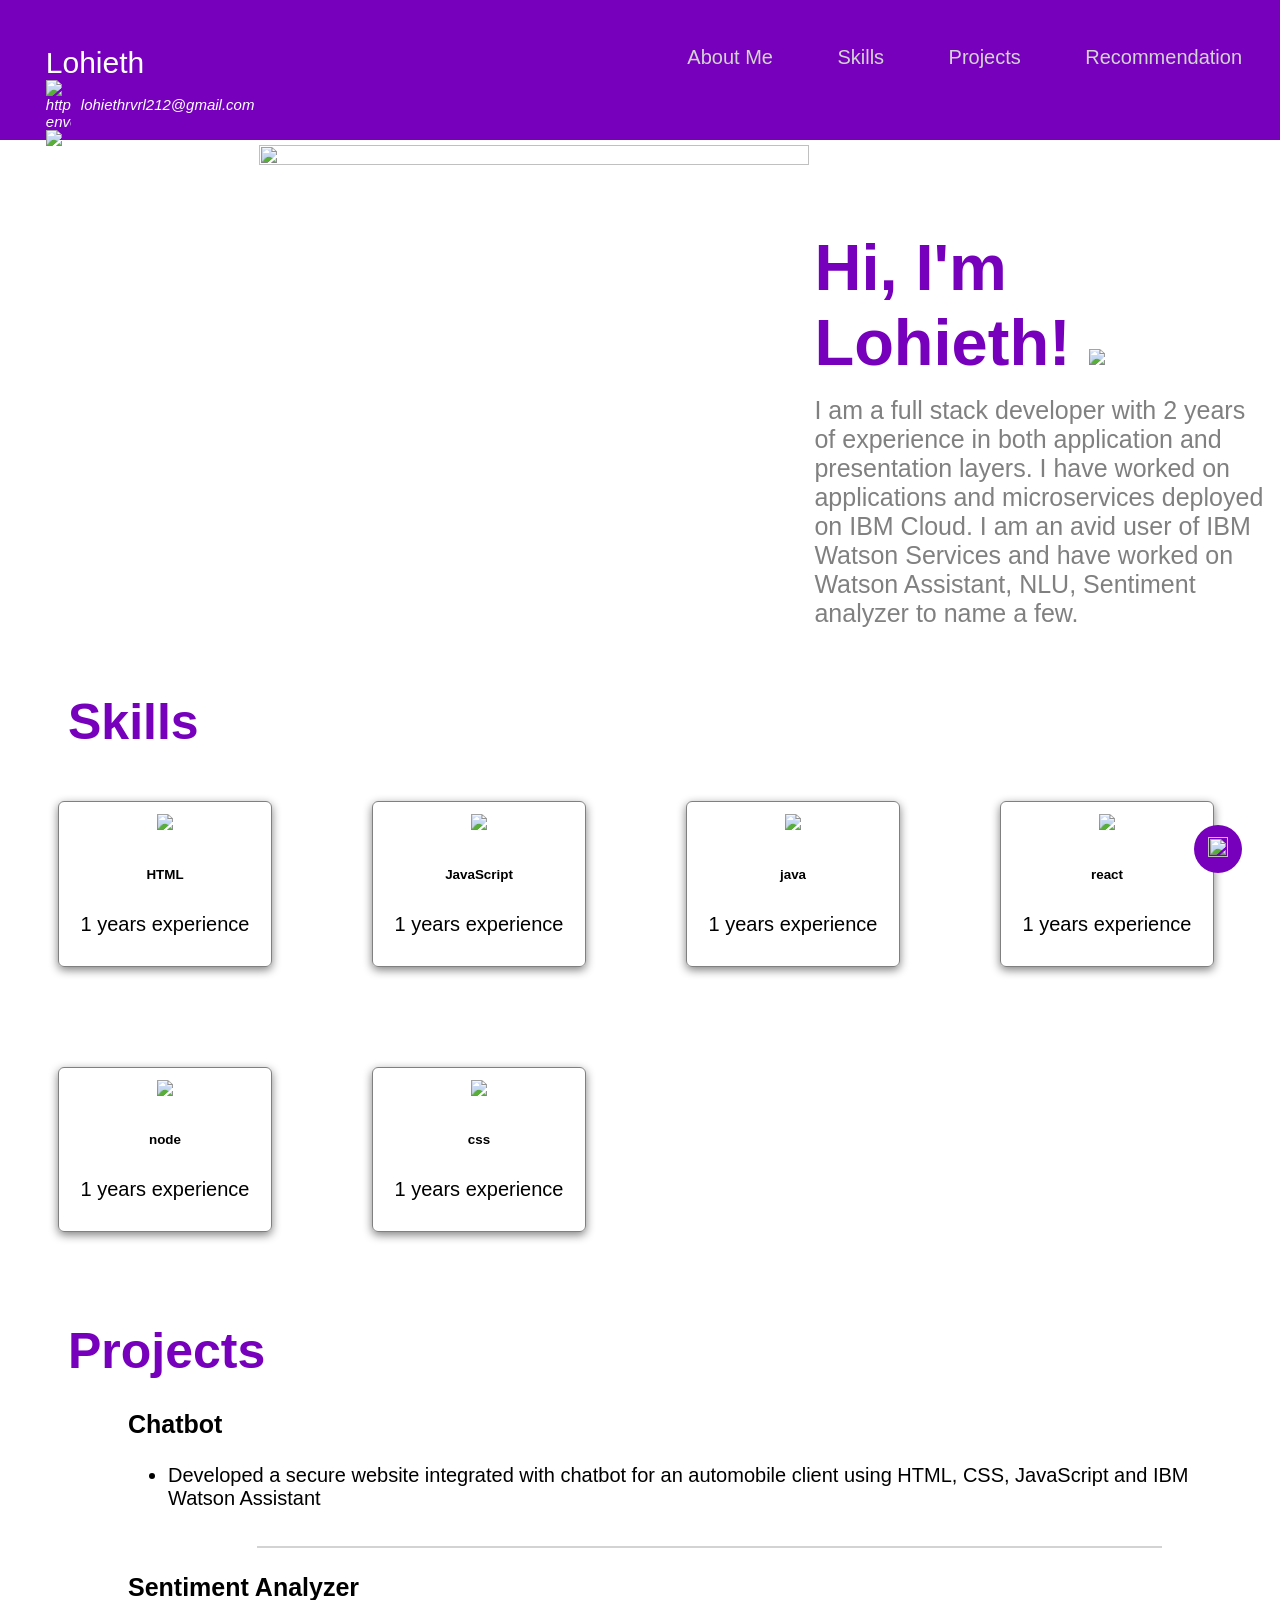
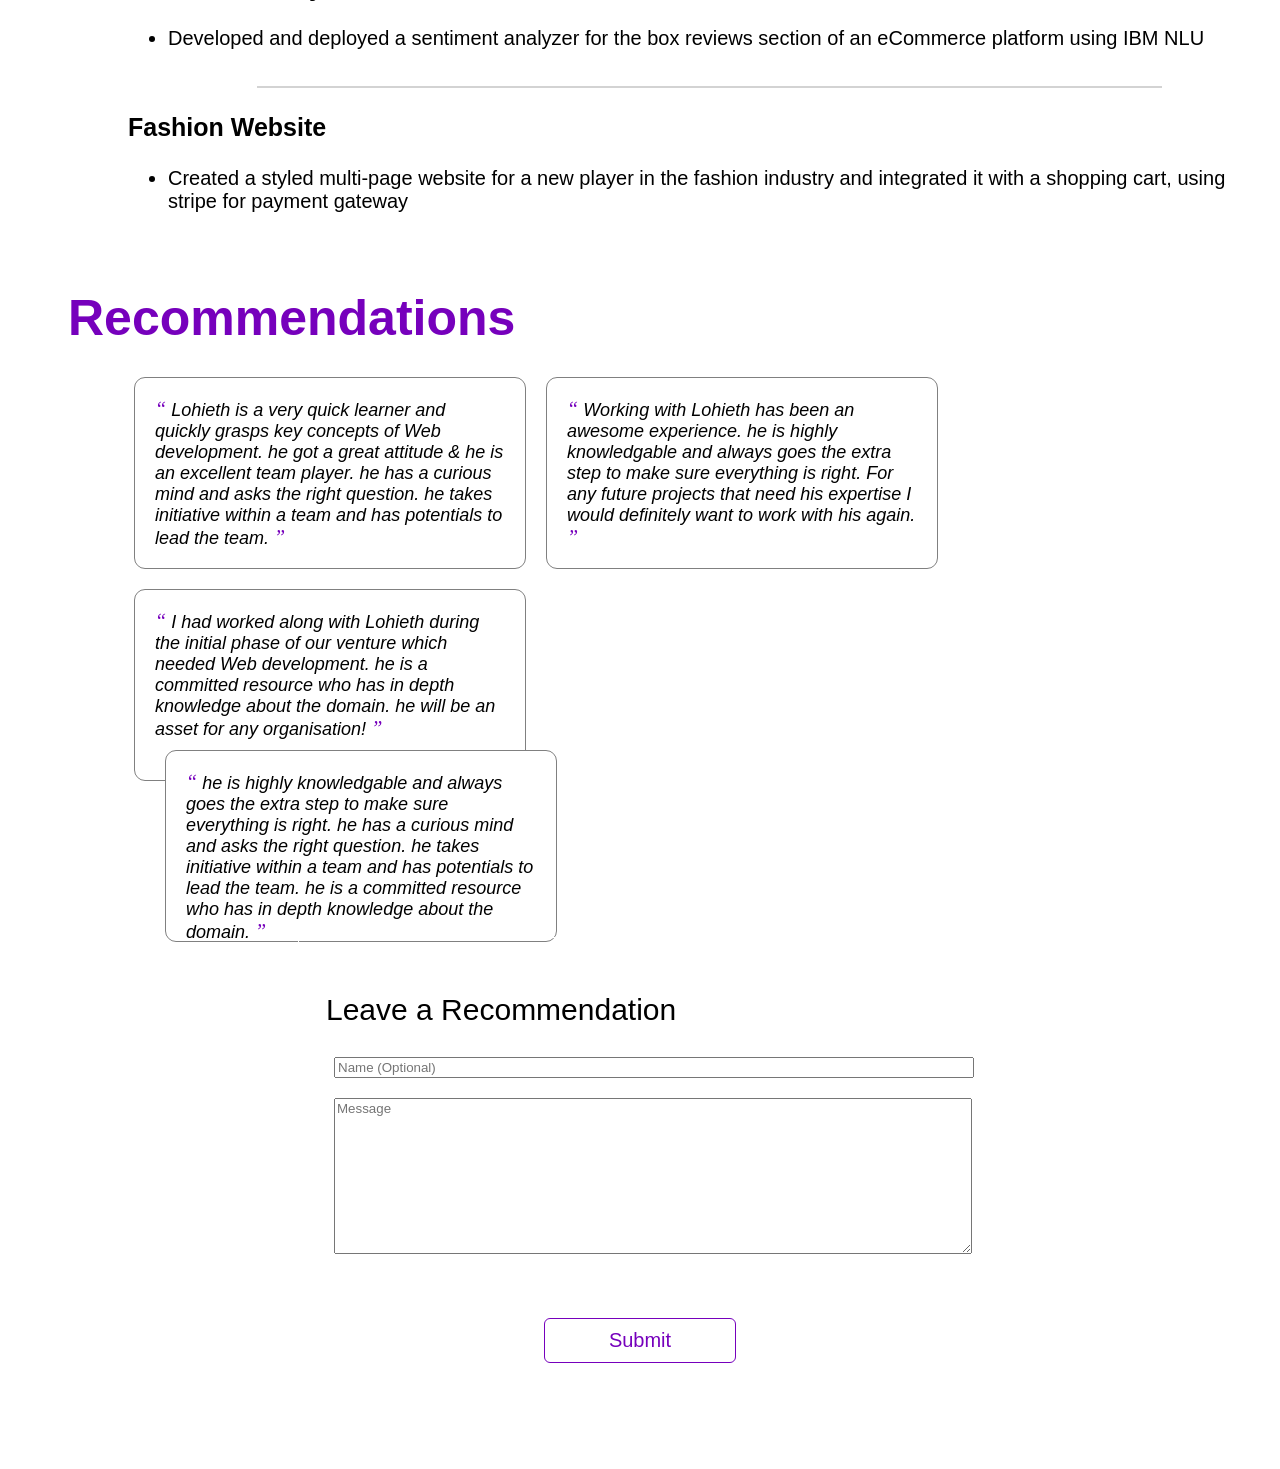
==== index.html @ 21ecb7ef "Add files via upload" ====
<!DOCTYPE html>
<html>
  <head>
    <title>Lohieth - Portfolio</title>
    <link rel="stylesheet" href="./newcss.css"/>
    <script src="./script.js"></script>
  </head>
  <body>
    <!-- Navigation Bar -->
    <nav>
      <div id="home">
        <div class="profile_name">
          Lohieth
          <div class="contact_info">
            <img src="html_finalprojimages/envelope.png" alt="https://icons8.com/icon/124377/circled-envelope"/>
          lohiethrvrl212@gmail.com
        </div>
        <div style="clear:both;"></div>
        <div class="contact_info">
          <img src="html_finalprojimages/phone.png" alt="https://icons8.com/icon/124377/circled-envelope"/>
          9384931628

        </div>
        </div>
        <div class="topdiv">
          <a class="topmenu" href="#about-me">About Me</a>
          <a class="topmenu" href="#Skills">Skills</a>
          <a class="topmenu" href="#Projects">Projects</a>
          <a class="topmenu" href="#Recommendation">Recommendation</a>
          <!-- Add the links for Skills, Projects and Recommendation here -->

        </div>
      </div>    
    </nav>

    <!-- About Me -->
    <section id="about-me" class="container">
      <div>
        <img src="https://miro.medium.com/max/1400/1*qdAW1TjCN57h1lbuuzvchg.gif" class="profile_image"/>
      </div>

      <div>
          <h1>
            Hi, I'm Lohieth! <img src="html_finalprojimages/bye.png" width="60px"/>
          </h1>
          <p>
            I am a full stack developer with 2 years of experience in both application and presentation layers.
            I have worked on applications and microservices deployed on IBM Cloud. 
            I am an avid user of IBM Watson Services and have worked on Watson Assistant, NLU, Sentiment analyzer to name a few.
          </p>
      </div>
    </section>
              
    <!-- Skills -->
    <section id="skills">
      <h2>Skills</h2>
      <div style="clear:both;"></div>

      <div class="all_skills">
        <div class="skill">
          <img src="html_finalprojimages/html5.png"/>
          <h6>HTML</h6>
          <p>1 years experience</p>
        </div>  

        <div class="skill">
          <img src="html_finalprojimages/js.jpeg"/>
          <h6>JavaScript</h6>
          <p>1 years experience</p>
        </div>  

        <div class="skill">
          <img src="html_finalprojimages/java.png"/>
          <h6>java</h6>
          <p>1 years experience</p>
        </div> 

        <div class="skill">
          <img src="html_finalprojimages/react.png"/>
          <h6>react</h6>
          <p>1 years experience</p>
        </div> 
        
        <div class="skill">
          <img src="html_finalprojimages/node.png"/>
          <h6>node</h6>
          <p>1 years experience</p>
        </div> 

        <div class="skill">
          <img src="html_finalprojimages/CSS3.png"/>
          <h6>css</h6>
          <p>1 years experience</p>
        </div> 
      </div>
    </section>
          
    <!-- Projects -->
    <section class="projects" id="projects">
      <h2>
        Projects
      </h2>
      <div style="clear:both;"></div>

        <div id="projects-container" class="projects-container">
          <div class="project-card">
            <h3>Chatbot</h3>
            <ul>
              <li>Developed a secure website integrated with chatbot for an automobile client using HTML, CSS, JavaScript and IBM Watson Assistant</li>
            </ul>
          </div>
          <hr>
          <div class="project-card">
            <h3>Sentiment Analyzer</h3>
            <ul>
              <li>Developed and deployed a sentiment analyzer for the box reviews section of an eCommerce platform using IBM NLU</li>
            </ul>
          </div>
          <hr>
          <div class="project-card">
            <h3>Fashion Website</h3>
            <ul>
              <li>Created a styled multi-page website for a new player in the fashion industry and integrated it with a shopping cart, using stripe for payment gateway</li>
            </ul>
          </div>
    </div>
    </section>
    <div style="clear:both;"></div>

    <!-- Recommendations -->
    <section id="recommendations">
      <h2>Recommendations</h2>
      <div style="clear:both;"></div>
      <div class="all_recommendations" id="all_recommendations">
        <div class="recommendation">
          <span>&#8220;</span>
          Lohieth is a very quick learner and quickly grasps key concepts of Web development. 
          he got a great attitude & he is an excellent team player. 
          he has a curious mind and asks the right question. 
          he takes initiative within a team and has potentials to lead the team.
          <span>&#8221;</span>
        </div>
        <div class="recommendation">
          <span>&#8220;</span>
          Working with Lohieth has been an awesome experience. 
          he is highly knowledgable and always goes the extra step to make sure everything is right. 
          For any future projects that need his expertise I would definitely want to work with his again.
          <span>&#8221;</span>
        </div>
        <div class="recommendation">
          <span>&#8220;</span>
          I had worked along with Lohieth during the initial phase of our venture which needed Web development. 
          he is a committed resource who has in depth knowledge about the domain. 
          he will be an asset for any organisation! 
          <span>&#8221;</span>
        <div class="recommendation1">
          <span>&#8220;</span>
          he is highly knowledgable and always goes the extra step to make sure everything is right.
          he has a curious mind and asks the right question. 
          he takes initiative within a team and has potentials to lead the team.
          he is a committed resource who has in depth knowledge about the domain. 
          <span>&#8221;</span>
        </div>
      </div>
    </section>

    <!-- Recommendation Form -->
    <br><br><br><br><br><br><br>
    <section id="contact">
      <div class="flex_center">
        <fieldset>
          <legend class="introduction">Leave a Recommendation</legend>          
          <input type="text" placeholder="Name (Optional)"> <br/>
          <textarea id="new_recommendation" cols="500" rows="10" placeholder="Message"></textarea>
          <div class="flex_center">
            <button id="recommend_btn" onclick="addRecommendation()">Submit</button>
          </div>
        </fieldset>
      </div>
    </section>

    <div class="iconbutton">
      <a href="#home">
        <img src="html_finalprojimages/home.png"/>
      </a>
    </div>

    <div class="popup" id="popup" class="flex_center">
      <img src="html_finalprojimages/checkmark--outline.svg"/>
      <h3><!-- Add appropriate text here--></h3>
      <button onclick="showPopup(false)">Ok</button>
    </div>
  </body>
</html>
---- newcss.css ----
body {
  font-family: 'Trebuchet MS', 'Lucida Sans Unicode', 'Lucida Grande', 'Lucida Sans', Arial, sans-serif;
}

/* Navigation Bar */

#home {
  background-color:  #7600bc;
  padding-bottom: 1cm;
  margin-left:-1cm;
  margin-right:-1cm;
  margin-top:-1cm;
  padding-top: 2cm;
  padding-bottom: 2cm;
  height: 5mm;
 }

.topmenu {
  color: lightgray;
  margin: 10px;
  padding: 20px;
  font-size: 20px;
  text-decoration:none;
}

.topmenu:hover {
  color: white;
  /* Add the styles here */
  font-weight: bolder;
  text-decoration: underline;
}

.topdiv {
  float: right;
  padding-right: 1cm;
}

.profile_name {
  float: left;
  padding-left: 2cm;
  /* Add the styles here */
  color: white;
  font-size: 30px;
  
}

.profile_name .contact_info {
  font-size: 15px;
  font-style: italic;
  display: flex;
  align-items: center;
  flex-direction: row;
}

.contact_info img {
  width:25px;
  margin-right: 10px;
  float:left;
}

/* Titles */

h2 {
  text-align: justify;
  font-size: 50px;
  text-align: center;
  float: left;
  color: #7600bc;
  margin: 30px;
  margin-left: 60px;
  margin-top: 40px;
  margin-bottom: 0px;
}

.introduction {
  text-align: justify;
  font-size: 30px;
  text-align: center;
  float: left;
  margin-top: 30px;
  margin-bottom: 20px;
  animation-duration: 5s;
  position: relative;
}

/* Used in the About Me sections */

.container {
  display: flex;
}

/* About Me */

.about-me {
  display: flex;
  align-items: center;
}

#about-me h1 {
  font-size: 65px;
  margin-top: 90px;
  color: #7600bc;
}

#about-me p {
  font-size: 25px;
  color: rgb(128, 128, 128);
  margin-top: -1cm;
}

.profile_image {
  width: 550px;
  height: fit-content;
  vertical-align: middle;
  margin: 5px;
}

/* Skills */

.all_skills {
  display: flex;
  flex-direction: row;
  flex-flow: wrap;
}

.skill {
  border: 1px solid gray;
  display: block;
  border-radius: 6px;
  text-align: center;
  margin: 50px;
  padding: 10px;
  width: 2in;
  font-size: 20px;
  box-shadow: 0 3px 10px gray;
}

.skill img {
  height: 35px;
  align-items: center;
}

.skills h6 {
  align-items: center;
  font-size: 20px;
  margin-block-start: 8px;
  margin-block-end: 5px;
  font-weight: bold;
} 

.skills p {
  align-items: center;
  font-size: 15px;
  color: gray;
  margin-block-start: 5px;
  margin-block-end: 5px;
} 

.flex_center {
  display: flex;
  align-items: center;
  justify-content: center;
}

/* Projects */

.projects-container {
  margin-top: 30px;
  margin-left: 60px;
}

.projects-container hr {
  border: 1px solid lightgray;
  width: 75%;
  margin-left: 5cm;
}

.project-card {
  margin: 0 15px 15px 30px;
  padding-bottom: 5px;
}

.project-card h3 {
  font-size: 25px;
  margin-left: 30px;
}

.project-card li {
  font-size: 20px;
  margin-left: 30px;
}

/* Recommendations */

.all_recommendations {
  display: flex;
  align-items: center;
  margin-left: 1in;
  flex-direction: row;
  flex-flow: wrap;
  padding: 20px;
}

.recommendation {
  font-style: italic;
  text-align: left;
  width: 21.875rem;
  padding: 1rem;
  background-color: #fff;
  border-radius: 11px;
  box-shadow: 0 3px 10px var(--primary-shadow);
  padding: 20px;
  margin: 10px;
  border:1px solid gray;
  font-size: 18px;
  height:150px
}

.recommendation span {
  color: #7600bc;
  font-size: 20px;
  font-family: 'Times New Roman', Times, serif;
}

.recommendation1 {
  font-style: italic;
  text-align: left;
  width: 21.875rem;
  padding: 1rem;
  background-color: #fff;
  border-radius: 11px;
  box-shadow: 0 3px 10px var(--primary-shadow);
  padding: 20px;
  margin: 10px;
  border:1px solid gray;
  font-size: 18px;
  height:150px
}
.recommendation1 span {
  color: #7600bc;
  font-size: 20px;
  font-family: 'Times New Roman', Times, serif;
}
/* Scroll to Top Button */

.iconbutton{
  width: 48px;
  height: 48px;
  border-radius: 100%;
  background-color: #7600bc;
  display: flex;
  align-items: center;
  justify-content: center;
  position: fixed;
  right: 3%;
  bottom: 3%;
  cursor: pointer;
}
.iconbutton img{
  height: 20px;
  width: 20px;
}
/* Form Pop-up */

.popup {
  width:400px;
  background-color: #e8bcf0;
  border-radius: 3mm;
  top: 50%;
  left:50%;
  transform: translate(-50%,-50%);
  text-align: center;
  position: fixed;
  /* padding: 30px; */
  visibility: hidden;
}

.popup img {
  padding-top: 20px;
}

.popup button {
  background-color: #fff;
  border: 1px solid #7600bc;
  color: #7600bc;
  display: block;
  border-radius: 6px;
  text-align: center;
  margin: 50px;
  padding: 10px;
  width: 2in;
  font-size: 20px;
  margin-left: 25%;
}

.popup button:hover {
  background-color: #fff;
  border: 2px solid #7600bc;
  color: #7600bc;
  display: block;
  font-weight: bolder;
  text-align: center;
  cursor: pointer;
  margin-left: 25%;
}

/* Recommendation Form */

input, textarea {
  font-family: 'Trebuchet MS', 'Lucida Sans Unicode', 'Lucida Grande', 'Lucida Sans', Arial, sans-serif; 
  margin: 10px;  
  width:100%;
}

fieldset {
  display: flexbox;
  align-content: center;
  justify-content: center;  
  padding: 25px; 
  margin-left: 50px; 
  margin-right: 50px;   
  border: thin solid white;
  width: 50%;
}

/* Buttons */

button {
  background-color: #fff;
  border: 1px solid #7600bc;
  color: #7600bc;
  display: block;
  border-radius: 6px;
  text-align: center;
  margin: 50px;
  padding: 10px;
  width: 2in;
  font-size: 20px;
}

button:hover {
  background-color: #7600bc;
  border: 1px solid #7600bc;
  color: #fff;
  display: block;
  border-radius: 6px;
  text-align: center;
  cursor: pointer;
}
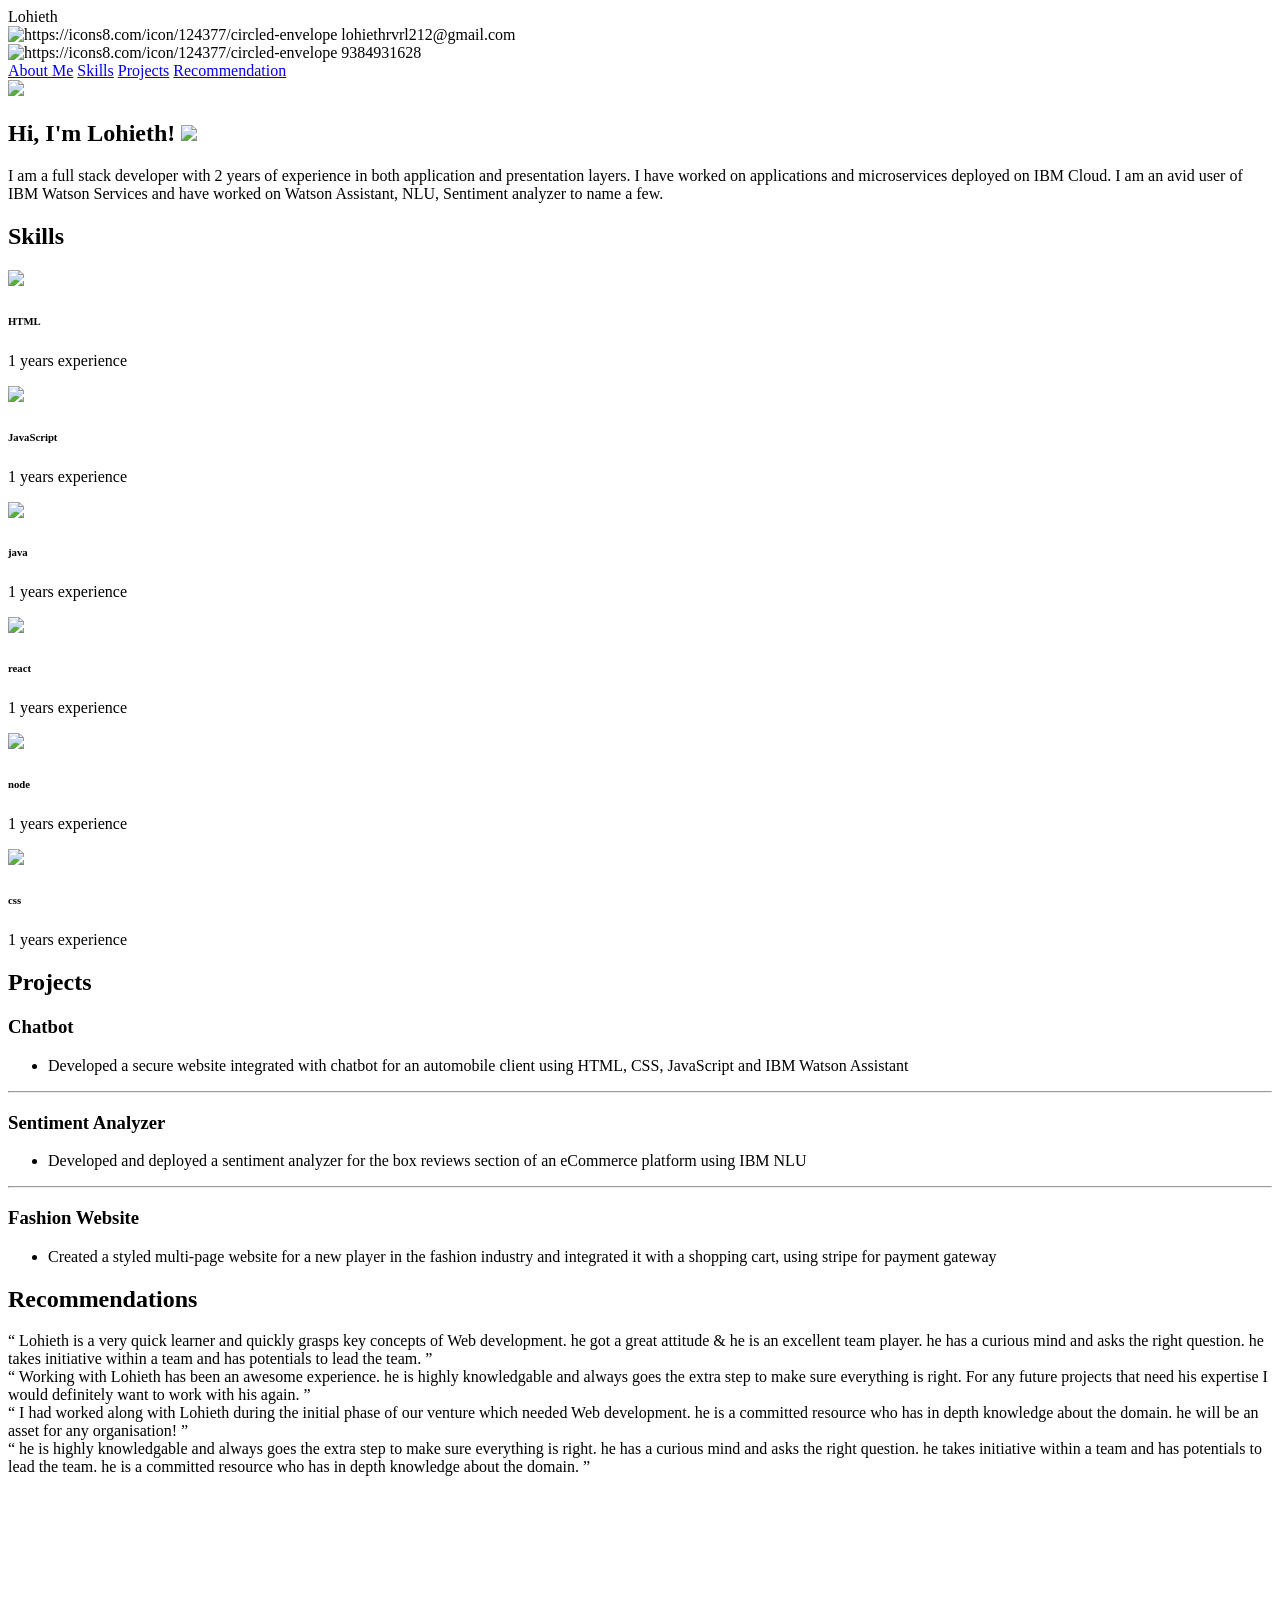
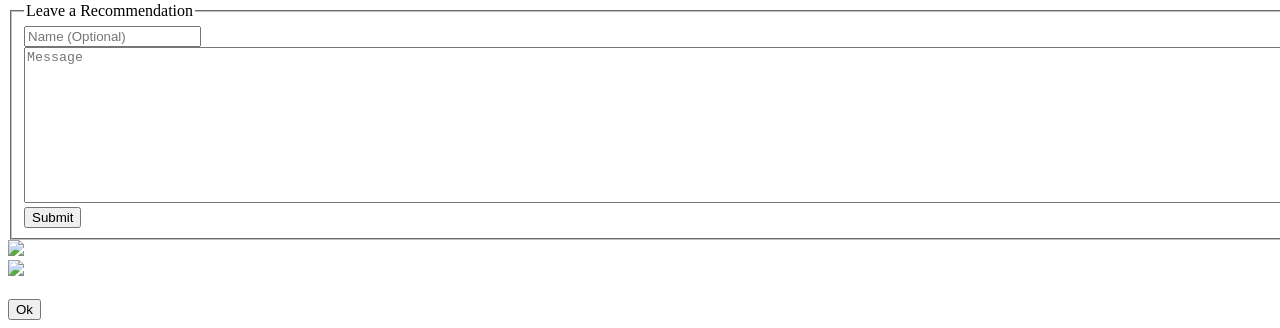
==== commit ffa144ab: "Fix HTML encoding and update image paths Replaced encoded HTML entities with actual characters and u" ====
--- a/index.html
+++ b/index.html
@@ -12,12 +12,12 @@
         <div class="profile_name">
           Lohieth
           <div class="contact_info">
-            <img src="html_finalprojimages/envelope.png" alt="https://icons8.com/icon/124377/circled-envelope"/>
+            <img src="envelope.png" alt="https://icons8.com/icon/124377/circled-envelope"/>
           lohiethrvrl212@gmail.com
         </div>
         <div style="clear:both;"></div>
         <div class="contact_info">
-          <img src="html_finalprojimages/phone.png" alt="https://icons8.com/icon/124377/circled-envelope"/>
+          <img src="phone.png" alt="https://icons8.com/icon/124377/circled-envelope"/>
           9384931628
 
         </div>
@@ -41,7 +41,7 @@
 
       <div>
           <h1>
-            Hi, I'm Lohieth! <img src="html_finalprojimages/bye.png" width="60px"/>
+            Hi, I'm Lohieth! <img src="bye.png" width="60px"/>
           </h1>
           <p>
             I am a full stack developer with 2 years of experience in both application and presentation layers.
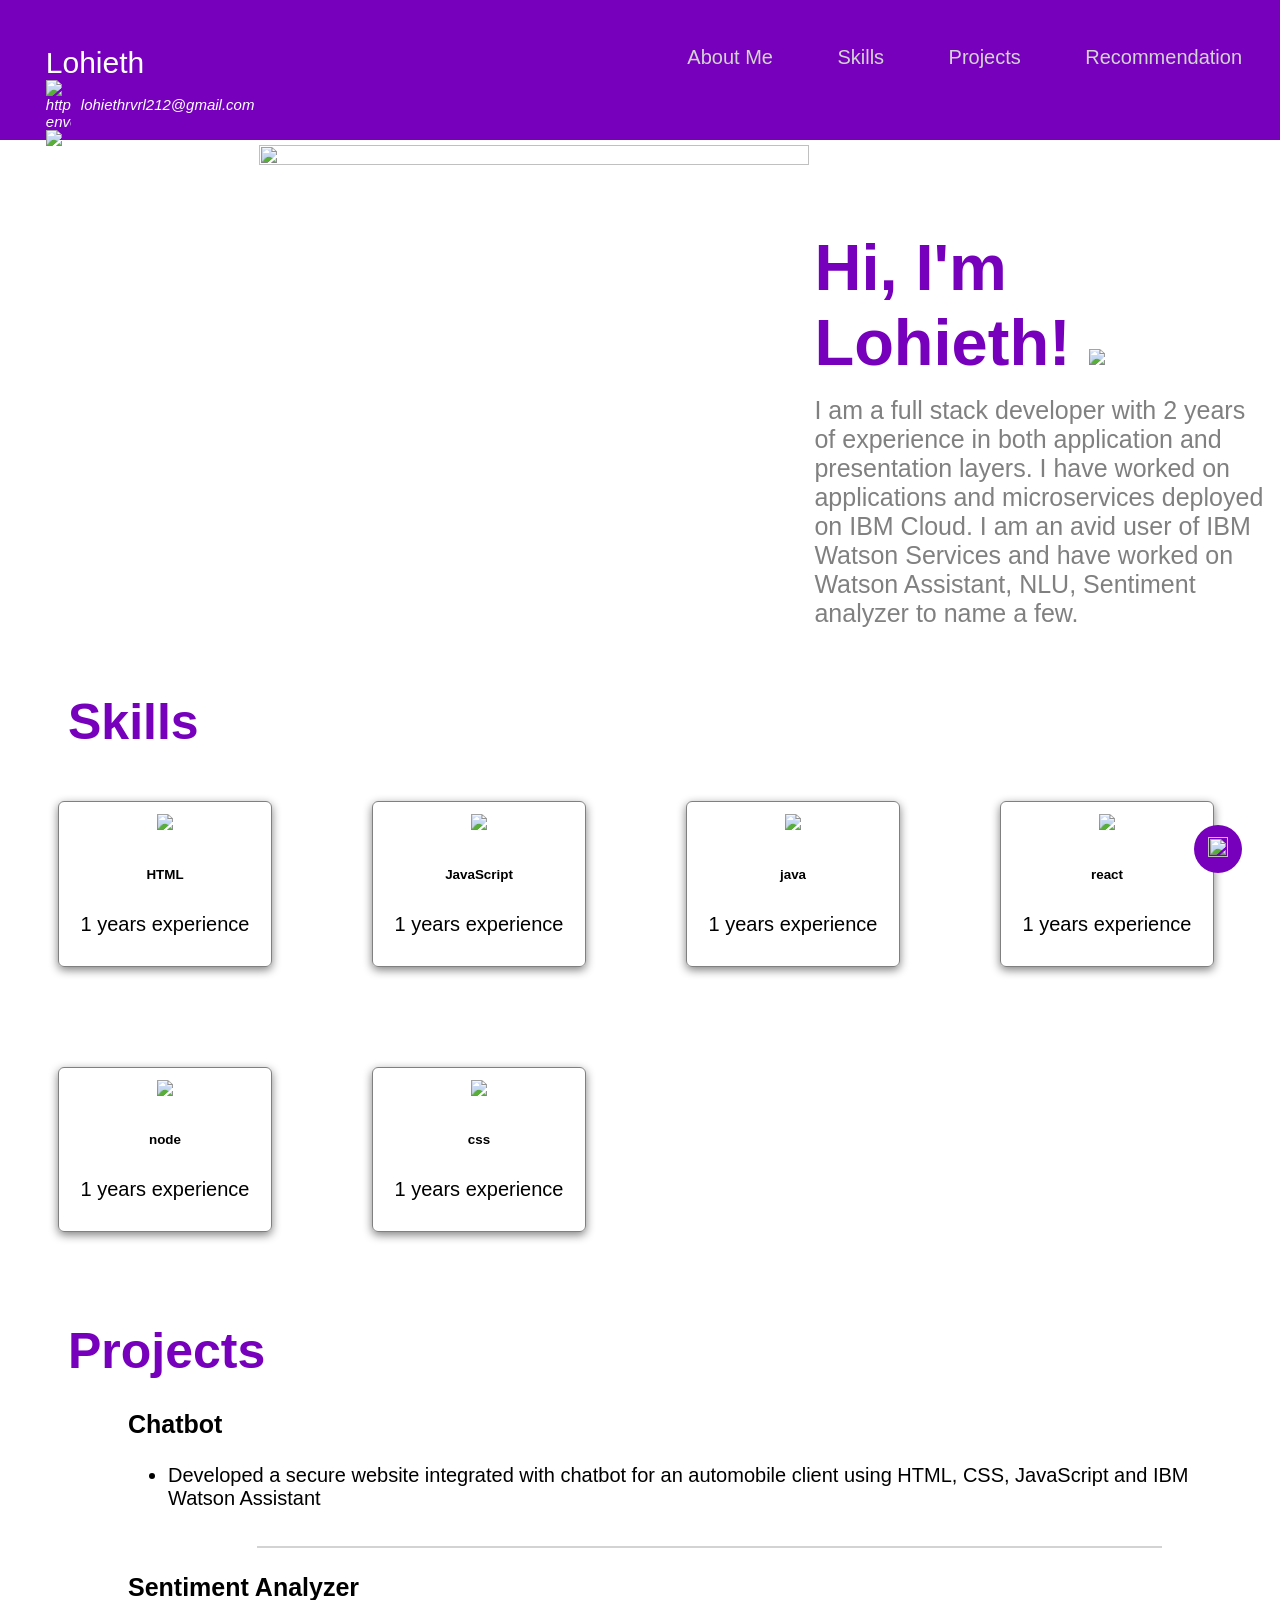
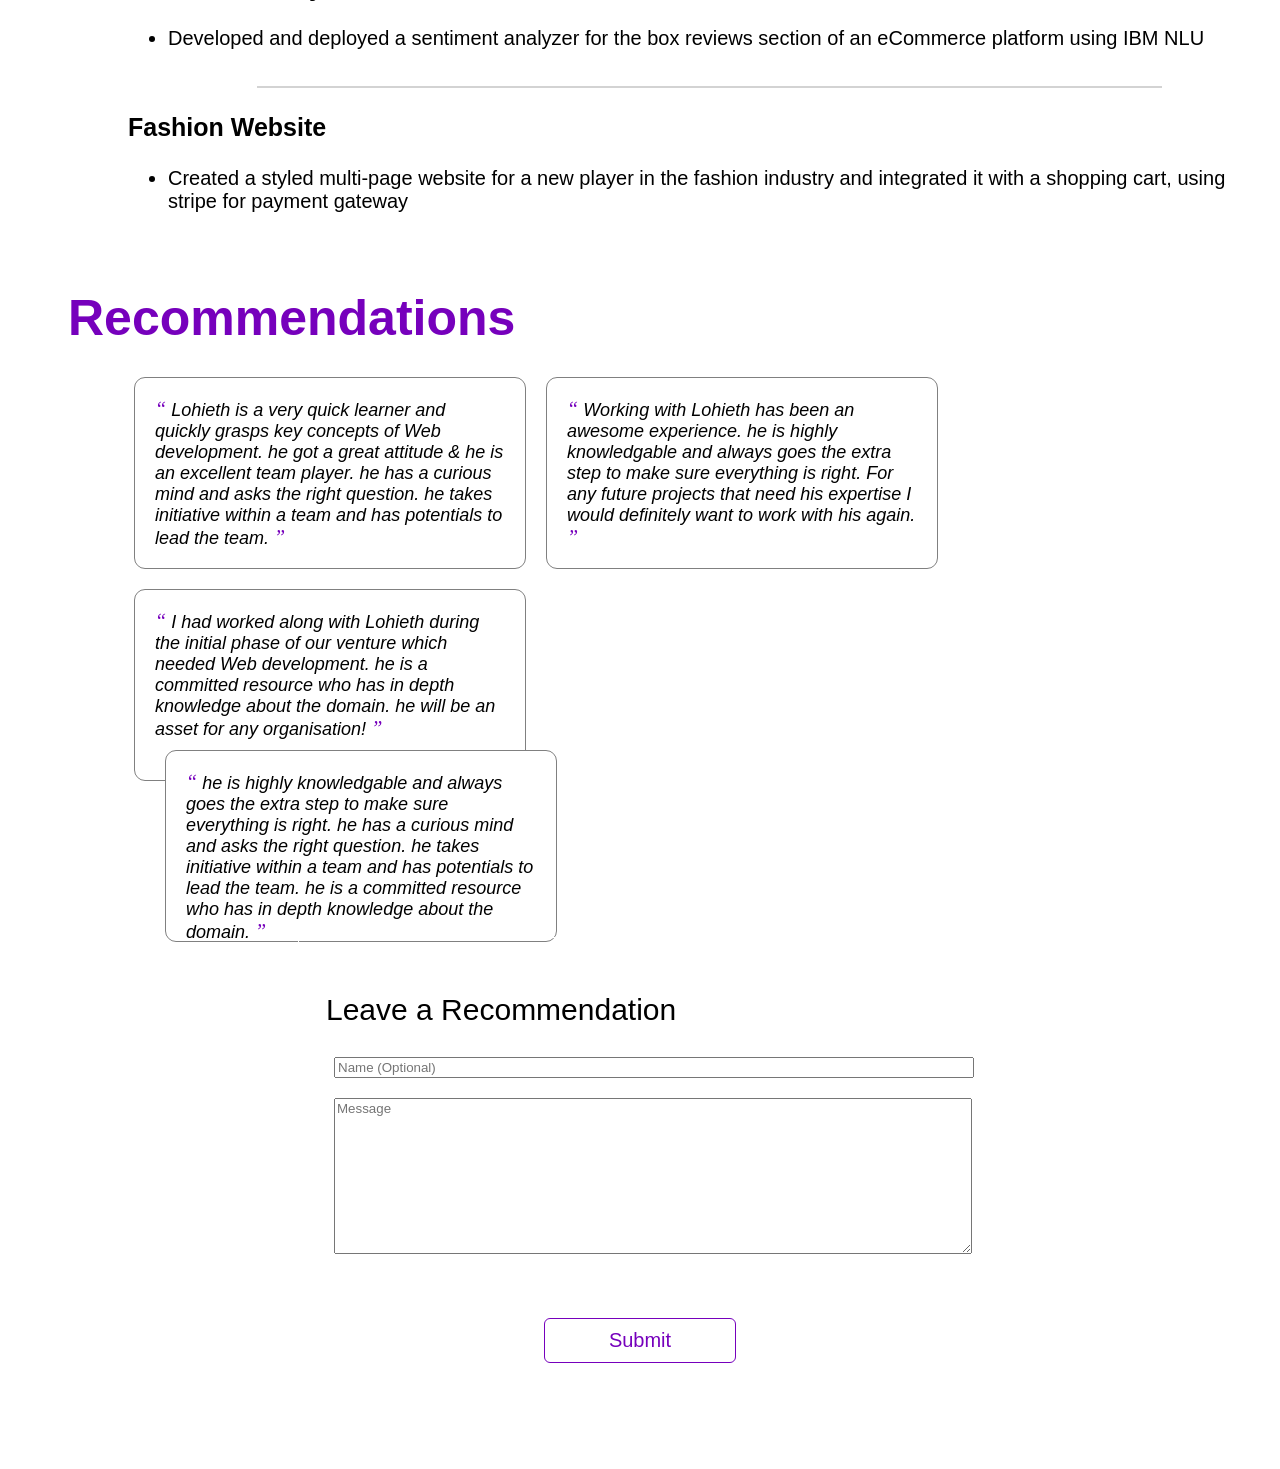
==== commit 139c70ab: "Update HTML structure and file references" ====
--- a/index.html
+++ b/index.html
@@ -2,8 +2,8 @@
 <html>
   <head>
     <title>Lohieth - Portfolio</title>
-    <link rel="stylesheet" href="./newcss.css"/>
-    <script src="./script.js"></script>
+    <link rel="stylesheet" href="./styles.css"/>
+    <script src="./scripts.js"></script>
   </head>
   <body>
     <!-- Navigation Bar -->
@@ -88,7 +88,7 @@
         </div> 
 
         <div class="skill">
-          <img src="html_finalprojimages/CSS3.png"/>
+          <img src="CSS3.png"/>
           <h6>css</h6>
           <p>1 years experience</p>
         </div> 
@@ -181,12 +181,12 @@
 
     <div class="iconbutton">
       <a href="#home">
-        <img src="html_finalprojimages/home.png"/>
+        <img src="home.png"/>
       </a>
     </div>
 
     <div class="popup" id="popup" class="flex_center">
-      <img src="html_finalprojimages/checkmark--outline.svg"/>
+      <img src="checkmark--outline.svg"/>
       <h3><!-- Add appropriate text here--></h3>
       <button onclick="showPopup(false)">Ok</button>
     </div>
--- a/styles.css
+++ b/styles.css
@@ -0,0 +1,349 @@
+body {
+  font-family: 'Trebuchet MS', 'Lucida Sans Unicode', 'Lucida Grande', 'Lucida Sans', Arial, sans-serif;
+}
+
+/* Navigation Bar */
+
+#home {
+  background-color:  #7600bc;
+  padding-bottom: 1cm;
+  margin-left:-1cm;
+  margin-right:-1cm;
+  margin-top:-1cm;
+  padding-top: 2cm;
+  padding-bottom: 2cm;
+  height: 5mm;
+ }
+
+.topmenu {
+  color: lightgray;
+  margin: 10px;
+  padding: 20px;
+  font-size: 20px;
+  text-decoration:none;
+}
+
+.topmenu:hover {
+  color: white;
+  /* Add the styles here */
+  font-weight: bolder;
+  text-decoration: underline;
+}
+
+.topdiv {
+  float: right;
+  padding-right: 1cm;
+}
+
+.profile_name {
+  float: left;
+  padding-left: 2cm;
+  /* Add the styles here */
+  color: white;
+  font-size: 30px;
+  
+}
+
+.profile_name .contact_info {
+  font-size: 15px;
+  font-style: italic;
+  display: flex;
+  align-items: center;
+  flex-direction: row;
+}
+
+.contact_info img {
+  width:25px;
+  margin-right: 10px;
+  float:left;
+}
+
+/* Titles */
+
+h2 {
+  text-align: justify;
+  font-size: 50px;
+  text-align: center;
+  float: left;
+  color: #7600bc;
+  margin: 30px;
+  margin-left: 60px;
+  margin-top: 40px;
+  margin-bottom: 0px;
+}
+
+.introduction {
+  text-align: justify;
+  font-size: 30px;
+  text-align: center;
+  float: left;
+  margin-top: 30px;
+  margin-bottom: 20px;
+  animation-duration: 5s;
+  position: relative;
+}
+
+/* Used in the About Me sections */
+
+.container {
+  display: flex;
+}
+
+/* About Me */
+
+.about-me {
+  display: flex;
+  align-items: center;
+}
+
+#about-me h1 {
+  font-size: 65px;
+  margin-top: 90px;
+  color: #7600bc;
+}
+
+#about-me p {
+  font-size: 25px;
+  color: rgb(128, 128, 128);
+  margin-top: -1cm;
+}
+
+.profile_image {
+  width: 550px;
+  height: fit-content;
+  vertical-align: middle;
+  margin: 5px;
+}
+
+/* Skills */
+
+.all_skills {
+  display: flex;
+  flex-direction: row;
+  flex-flow: wrap;
+}
+
+.skill {
+  border: 1px solid gray;
+  display: block;
+  border-radius: 6px;
+  text-align: center;
+  margin: 50px;
+  padding: 10px;
+  width: 2in;
+  font-size: 20px;
+  box-shadow: 0 3px 10px gray;
+}
+
+.skill img {
+  height: 35px;
+  align-items: center;
+}
+
+.skills h6 {
+  align-items: center;
+  font-size: 20px;
+  margin-block-start: 8px;
+  margin-block-end: 5px;
+  font-weight: bold;
+} 
+
+.skills p {
+  align-items: center;
+  font-size: 15px;
+  color: gray;
+  margin-block-start: 5px;
+  margin-block-end: 5px;
+} 
+
+.flex_center {
+  display: flex;
+  align-items: center;
+  justify-content: center;
+}
+
+/* Projects */
+
+.projects-container {
+  margin-top: 30px;
+  margin-left: 60px;
+}
+
+.projects-container hr {
+  border: 1px solid lightgray;
+  width: 75%;
+  margin-left: 5cm;
+}
+
+.project-card {
+  margin: 0 15px 15px 30px;
+  padding-bottom: 5px;
+}
+
+.project-card h3 {
+  font-size: 25px;
+  margin-left: 30px;
+}
+
+.project-card li {
+  font-size: 20px;
+  margin-left: 30px;
+}
+
+/* Recommendations */
+
+.all_recommendations {
+  display: flex;
+  align-items: center;
+  margin-left: 1in;
+  flex-direction: row;
+  flex-flow: wrap;
+  padding: 20px;
+}
+
+.recommendation {
+  font-style: italic;
+  text-align: left;
+  width: 21.875rem;
+  padding: 1rem;
+  background-color: #fff;
+  border-radius: 11px;
+  box-shadow: 0 3px 10px var(--primary-shadow);
+  padding: 20px;
+  margin: 10px;
+  border:1px solid gray;
+  font-size: 18px;
+  height:150px
+}
+
+.recommendation span {
+  color: #7600bc;
+  font-size: 20px;
+  font-family: 'Times New Roman', Times, serif;
+}
+
+.recommendation1 {
+  font-style: italic;
+  text-align: left;
+  width: 21.875rem;
+  padding: 1rem;
+  background-color: #fff;
+  border-radius: 11px;
+  box-shadow: 0 3px 10px var(--primary-shadow);
+  padding: 20px;
+  margin: 10px;
+  border:1px solid gray;
+  font-size: 18px;
+  height:150px
+}
+.recommendation1 span {
+  color: #7600bc;
+  font-size: 20px;
+  font-family: 'Times New Roman', Times, serif;
+}
+/* Scroll to Top Button */
+
+.iconbutton{
+  width: 48px;
+  height: 48px;
+  border-radius: 100%;
+  background-color: #7600bc;
+  display: flex;
+  align-items: center;
+  justify-content: center;
+  position: fixed;
+  right: 3%;
+  bottom: 3%;
+  cursor: pointer;
+}
+.iconbutton img{
+  height: 20px;
+  width: 20px;
+}
+/* Form Pop-up */
+
+.popup {
+  width:400px;
+  background-color: #e8bcf0;
+  border-radius: 3mm;
+  top: 50%;
+  left:50%;
+  transform: translate(-50%,-50%);
+  text-align: center;
+  position: fixed;
+  /* padding: 30px; */
+  visibility: hidden;
+}
+
+.popup img {
+  padding-top: 20px;
+}
+
+.popup button {
+  background-color: #fff;
+  border: 1px solid #7600bc;
+  color: #7600bc;
+  display: block;
+  border-radius: 6px;
+  text-align: center;
+  margin: 50px;
+  padding: 10px;
+  width: 2in;
+  font-size: 20px;
+  margin-left: 25%;
+}
+
+.popup button:hover {
+  background-color: #fff;
+  border: 2px solid #7600bc;
+  color: #7600bc;
+  display: block;
+  font-weight: bolder;
+  text-align: center;
+  cursor: pointer;
+  margin-left: 25%;
+}
+
+/* Recommendation Form */
+
+input, textarea {
+  font-family: 'Trebuchet MS', 'Lucida Sans Unicode', 'Lucida Grande', 'Lucida Sans', Arial, sans-serif; 
+  margin: 10px;  
+  width:100%;
+}
+
+fieldset {
+  display: flexbox;
+  align-content: center;
+  justify-content: center;  
+  padding: 25px; 
+  margin-left: 50px; 
+  margin-right: 50px;   
+  border: thin solid white;
+  width: 50%;
+}
+
+/* Buttons */
+
+button {
+  background-color: #fff;
+  border: 1px solid #7600bc;
+  color: #7600bc;
+  display: block;
+  border-radius: 6px;
+  text-align: center;
+  margin: 50px;
+  padding: 10px;
+  width: 2in;
+  font-size: 20px;
+}
+
+button:hover {
+  background-color: #7600bc;
+  border: 1px solid #7600bc;
+  color: #fff;
+  display: block;
+  border-radius: 6px;
+  text-align: center;
+  cursor: pointer;
+}
